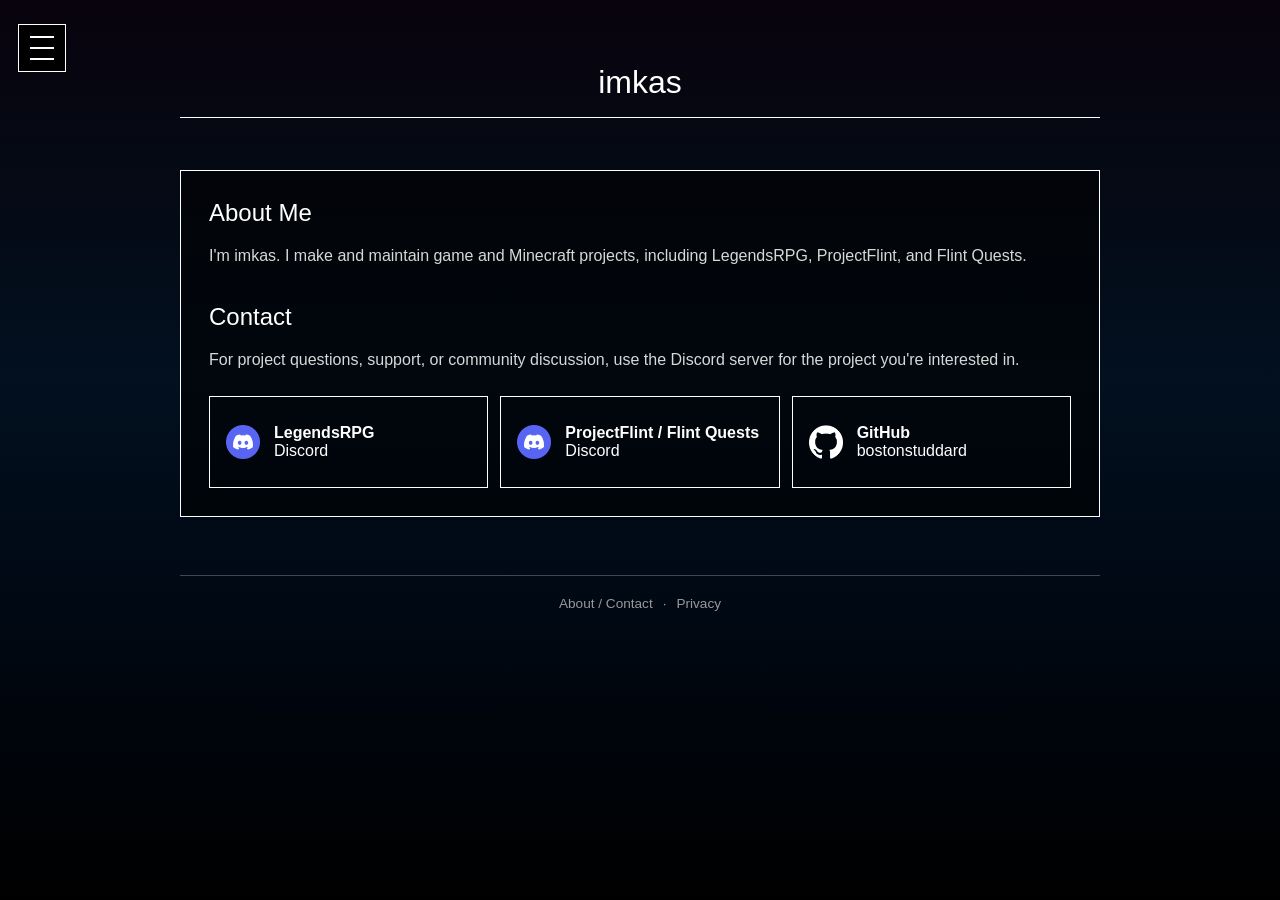
==== about.html @ 9e694613 "Add files via upload" ====
<!DOCTYPE html>
<html lang="en">
<head>
	<meta charset="UTF-8">
	<meta name="viewport" content="width=device-width, initial-scale=1.0">
	<title>About / Contact — imkas</title>
	<link rel="stylesheet" href="style.css?v=4">
	<script src="script.js?v=2" defer></script>
</head>
<body>

<button class="menu-button" id="menuButton" aria-label="Open page menu" aria-expanded="false">
	<span></span><span></span><span></span>
</button>

<aside class="side-menu" id="sideMenu">
	<div class="side-menu-title">Pages</div>
	<a href="index.html">Home</a>
	<a href="legendsrpg.html">LegendsRPG</a>
	<a href="projectflint.html">ProjectFlint</a>
	<a href="flint-quests.html">Flint Quests</a>
	<a href="about.html" class="active" aria-current="page">About / Contact</a>
	<a href="privacy.html">Privacy</a>
</aside>

<div class="menu-backdrop" id="menuBackdrop"></div>
<main class="site text-page">
	<header class="header">
		<h1><a href="index.html">imkas</a></h1>
	</header>

	<article class="text-panel">
		<h2>About Me</h2>
		<p>I'm imkas. I make and maintain game and Minecraft projects, including LegendsRPG, ProjectFlint, and Flint Quests.</p>

		<h2>Contact</h2>
		<p>For project questions, support, or community discussion, use the Discord server for the project you're interested in.</p>

		<div class="contact-grid">
			<a href="https://discord.gg/gu2Hdd2R8X" target="_blank" rel="noopener noreferrer">
				<img src="assets/discord.png" alt="">
				<span><strong>LegendsRPG</strong><br>Discord</span>
			</a>

			<a href="https://discord.gg/GePdW2E93T" target="_blank" rel="noopener noreferrer">
				<img src="assets/discord.png" alt="">
				<span><strong>ProjectFlint / Flint Quests</strong><br>Discord</span>
			</a>

			<a class="github-link" href="https://github.com/bostonstuddard" target="_blank" rel="noopener noreferrer">
				<img src="assets/github.png" alt="">
				<span><strong>GitHub</strong><br>bostonstuddard</span>
			</a>
		</div>
	</article>
<footer class="site-footer">
	<a href="about.html">About / Contact</a>
	<span>·</span>
	<a href="privacy.html">Privacy</a>
</footer>
</main>
</body>
</html>
---- style.css ----
* {
	box-sizing: border-box;
}

html,
body {
	margin: 0;
	min-height: 100%;
}

html {
	background: #000;
}

body {
	min-height: 100vh;
	background: linear-gradient(
		180deg,
		#08030d 0%,
		#050914 18%,
		#02101f 42%,
		#000813 68%,
		#000000 100%
	);
	background-attachment: fixed;
	color: #fff;
	font-family: Arial, Helvetica, sans-serif;
}

a {
	color: inherit;
}

.site {
	width: min(1100px, 92%);
	margin: 0 auto;
	padding: 64px 0 34px;
}

.header {
	text-align: center;
	margin-bottom: 52px;
}

.header h1 {
	margin: 0;
	padding-bottom: 16px;
	border-bottom: 1px solid #fff;
	font-size: 2rem;
	font-weight: 500;
}

.header h1 a {
	text-decoration: none;
}

.projects {
	display: grid;
	grid-template-columns: repeat(3, 1fr);
	gap: 24px;
}

.project-card {
	position: relative;
	overflow: hidden;
	border: 1px solid #fff;
	padding: 18px;
	display: flex;
	flex-direction: column;
	min-width: 0;
	background: rgba(0, 0, 0, 0.82);
	transition: transform 120ms ease, box-shadow 120ms ease;
}

.project-card::before {
	content: "";
	position: absolute;
	inset: 0;
	pointer-events: none;
	opacity: 1;
	z-index: 0;
}

.project-card > * {
	position: relative;
	z-index: 1;
}

.project-card:nth-child(1)::before {
	background: linear-gradient(
		180deg,
		rgba(180, 38, 38, 0.42) 0%,
		rgba(120, 20, 20, 0.18) 22%,
		rgba(0, 0, 0, 0) 58%
	);
}

.project-card:nth-child(2)::before {
	background: linear-gradient(
		180deg,
		rgba(0, 175, 215, 0.38) 0%,
		rgba(0, 105, 145, 0.17) 22%,
		rgba(0, 0, 0, 0) 58%
	);
}

.project-card:nth-child(3)::before {
	background: linear-gradient(
		180deg,
		rgba(155, 38, 215, 0.42) 0%,
		rgba(90, 20, 135, 0.18) 22%,
		rgba(0, 0, 0, 0) 58%
	);
}

.project-card:hover {
	transform: translateY(-2px);
	box-shadow: 0 0 22px rgba(255, 255, 255, 0.06);
}

.project-image-link {
	display: block;
	margin-bottom: 18px;
}

.project-image {
	display: block;
	width: 100%;
	aspect-ratio: 16 / 9;
	object-fit: cover;
	border: 1px solid #666;
	background: #050505;
	box-shadow: inset 0 0 30px rgba(255, 255, 255, 0.04);
}

.project-logo-frame {
	display: grid;
	place-items: center;
	aspect-ratio: 16 / 9;
	border: 1px solid #666;
	background: #050505;
}

.project-logo-image {
	width: 92%;
	aspect-ratio: auto;
	object-fit: contain;
	border: 0;
	background: transparent;
	box-shadow: none;
}

.project-card h2 {
	margin: 0 0 12px;
	font-size: 1.35rem;
	font-weight: 500;
}

.project-card h2 a {
	text-decoration: none;
}

.project-card h2 a:hover {
	text-decoration: underline;
}

.project-card p {
	margin: 0;
	line-height: 1.5;
	color: #d8d8d8;
}

.project-links {
	display: flex;
	flex-wrap: wrap;
	gap: 10px;
	margin-top: auto;
	padding-top: 28px;
}

.project-links a {
	min-width: 44px;
	height: 44px;
	border: 1px solid #fff;
	display: inline-flex;
	align-items: center;
	justify-content: center;
	text-decoration: none;
	transition: transform 120ms ease, background 120ms ease;
}

.project-links a:hover,
.detail-links a:hover,
.contact-grid a:hover {
	background: #171717;
	transform: translateY(-2px);
}

.project-links .icon-link {
	width: 44px;
	padding: 0;
}

.project-links .text-link {
	width: auto;
	padding: 0 10px;
	font-size: 0.78rem;
}

.project-links img {
	width: 26px;
	height: 26px;
	object-fit: contain;
}

.github-link img {
	filter: brightness(0) invert(1);
}

.menu-button {
	position: fixed;
	left: 18px;
	top: 24px;
	z-index: 30;
	width: 48px;
	height: 48px;
	padding: 11px;
	border: 1px solid #fff;
	background: #000;
	cursor: pointer;
	display: flex;
	flex-direction: column;
	justify-content: space-between;
}

.menu-button span {
	display: block;
	height: 2px;
	width: 100%;
	background: #fff;
}

.side-menu {
	position: fixed;
	left: 0;
	top: 0;
	bottom: 0;
	z-index: 25;
	width: 260px;
	padding: 92px 20px 20px;
	border-right: 1px solid #fff;
	background: linear-gradient(
		180deg,
		#09030f 0%,
		#061020 45%,
		#000000 100%
	);
	transform: translateX(-100%);
	transition: transform 160ms ease;
}

.side-menu.open {
	transform: translateX(0);
}

.side-menu-title {
	margin-bottom: 18px;
	color: #999;
	font-size: 0.8rem;
	text-transform: uppercase;
	letter-spacing: 0.15em;
}

.side-menu a {
	display: block;
	padding: 12px 10px;
	margin-bottom: 6px;
	border: 1px solid transparent;
	text-decoration: none;
}

.side-menu a:hover {
	border-color: #fff;
}

.side-menu a.active {
	border-color: #fff;
	background: rgba(255, 255, 255, 0.08);
}

.menu-backdrop {
	position: fixed;
	inset: 0;
	z-index: 20;
	background: rgba(0, 0, 0, 0.65);
	opacity: 0;
	pointer-events: none;
	transition: opacity 160ms ease;
}

.menu-backdrop.open {
	opacity: 1;
	pointer-events: auto;
}

.project-detail {
	max-width: 920px;
	margin: 0 auto;
}

.hero-image {
	display: block;
	width: 100%;
	aspect-ratio: 16 / 9;
	object-fit: cover;
	border: 1px solid #fff;
	background: #050505;
}

.hero-logo-wrap {
	display: grid;
	place-items: center;
	min-height: 320px;
	border: 1px solid #fff;
	background: rgba(0, 0, 0, 0.55);
	padding: 34px;
}

.hero-logo {
	display: block;
	width: min(760px, 95%);
	height: auto;
}

.project-title-row {
	display: flex;
	align-items: center;
	gap: 14px;
	margin: 28px 0 12px;
}

.project-title-row h2 {
	margin: 0;
}

.project-title-icon {
	width: 48px;
	height: 48px;
	object-fit: contain;
}

.pixel-icon {
	image-rendering: pixelated;
}

.project-detail h2 {
	font-size: 2rem;
	font-weight: 500;
	margin: 28px 0 12px;
}

.project-detail p,
.text-panel p {
	color: #d8d8d8;
	line-height: 1.65;
}

.detail-links {
	display: flex;
	flex-wrap: wrap;
	gap: 12px;
	margin: 24px 0 42px;
}

.detail-links a,
.unavailable-link {
	border: 1px solid #fff;
	padding: 10px 14px;
	display: inline-flex;
	align-items: center;
	gap: 9px;
	text-decoration: none;
	min-height: 44px;
	transition: transform 120ms ease, background 120ms ease;
}

.unavailable-link {
	color: #888;
	border-color: #555;
}

.detail-links img {
	width: 24px;
	height: 24px;
	object-fit: contain;
}

.project-detail h3 {
	font-weight: 500;
	margin-bottom: 16px;
}

.gallery {
	display: grid;
	grid-template-columns: repeat(3, 1fr);
	gap: 12px;
}

.gallery-single {
	grid-template-columns: 1fr;
}

.gallery img {
	width: 100%;
	aspect-ratio: 16 / 9;
	object-fit: cover;
	border: 1px solid #555;
}

.text-page {
	max-width: 920px;
}

.text-panel {
	border: 1px solid #fff;
	background: rgba(0, 0, 0, 0.58);
	padding: 28px;
}

.text-panel h2 {
	margin: 0 0 14px;
	font-weight: 500;
}

.text-panel h2:not(:first-child) {
	margin-top: 34px;
}

.muted {
	color: #888 !important;
	font-size: 0.9rem;
}

.contact-grid {
	display: grid;
	grid-template-columns: repeat(3, 1fr);
	gap: 12px;
	margin-top: 22px;
}

.contact-grid a {
	min-height: 92px;
	border: 1px solid #fff;
	padding: 16px;
	display: flex;
	align-items: center;
	gap: 14px;
	text-decoration: none;
	transition: transform 120ms ease, background 120ms ease;
}

.contact-grid img {
	width: 34px;
	height: 34px;
	object-fit: contain;
}

.site-footer {
	display: flex;
	justify-content: center;
	align-items: center;
	gap: 10px;
	margin-top: 58px;
	padding-top: 20px;
	border-top: 1px solid rgba(255, 255, 255, 0.25);
	color: #999;
	font-size: 0.85rem;
}

.site-footer a {
	text-decoration: none;
}

.site-footer a:hover {
	color: #fff;
	text-decoration: underline;
}

@media (max-width: 800px) {
	.site {
		padding-top: 90px;
	}

	.projects,
	.contact-grid {
		grid-template-columns: 1fr;
	}

	.gallery {
		grid-template-columns: 1fr;
	}

	.hero-logo-wrap {
		min-height: 220px;
	}

	.project-links .text-link {
		font-size: 0.82rem;
	}
}
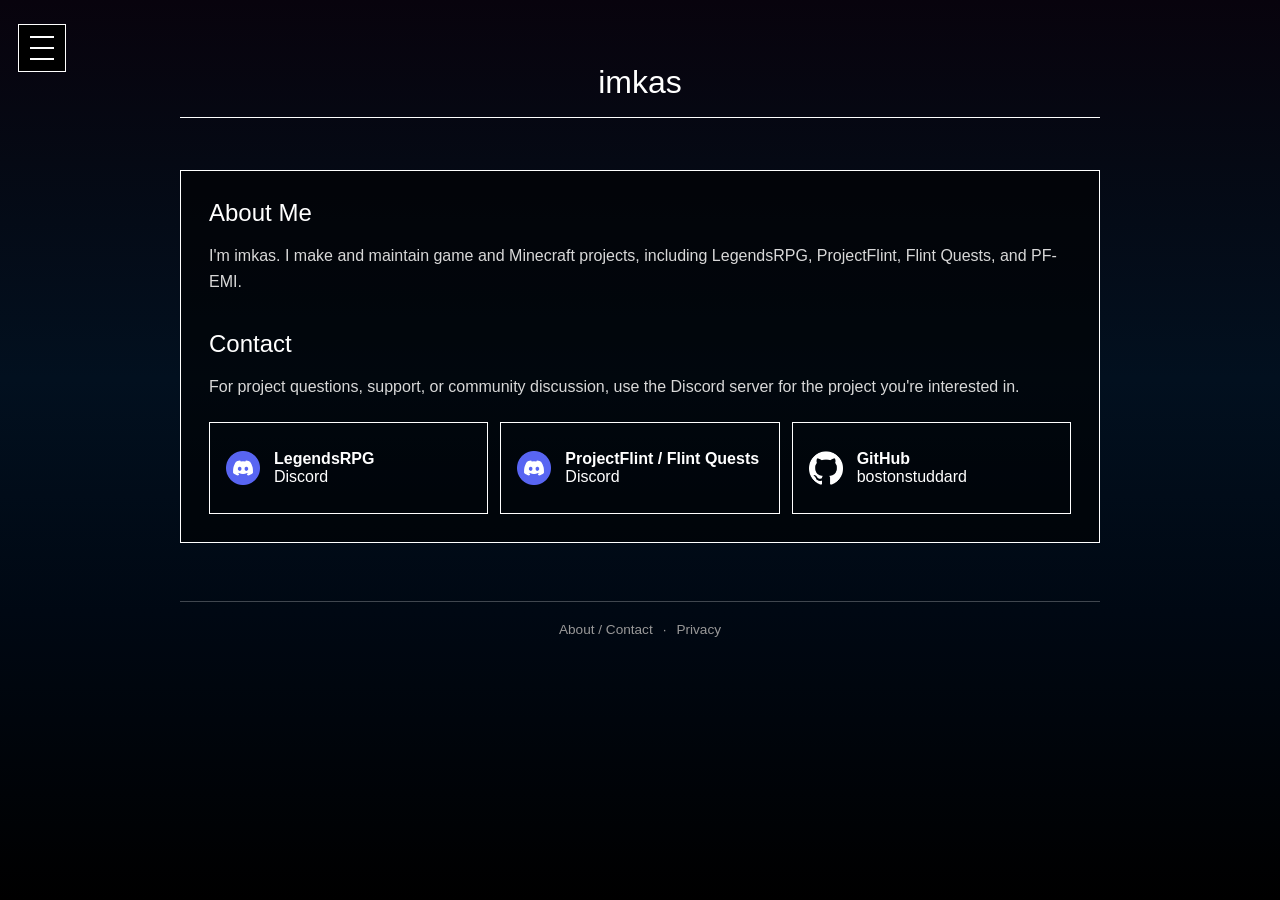
==== commit e0bb9803: "Add files via upload" ====
--- a/about.html
+++ b/about.html
@@ -4,7 +4,7 @@
 	<meta charset="UTF-8">
 	<meta name="viewport" content="width=device-width, initial-scale=1.0">
 	<title>About / Contact — imkas</title>
-	<link rel="stylesheet" href="style.css?v=4">
+	<link rel="stylesheet" href="style.css?v=7">
 	<script src="script.js?v=2" defer></script>
 </head>
 <body>
@@ -19,6 +19,7 @@
 	<a href="legendsrpg.html">LegendsRPG</a>
 	<a href="projectflint.html">ProjectFlint</a>
 	<a href="flint-quests.html">Flint Quests</a>
+	<a href="pf-emi.html">PF-EMI</a>
 	<a href="about.html" class="active" aria-current="page">About / Contact</a>
 	<a href="privacy.html">Privacy</a>
 </aside>
@@ -31,7 +32,7 @@
 
 	<article class="text-panel">
 		<h2>About Me</h2>
-		<p>I'm imkas. I make and maintain game and Minecraft projects, including LegendsRPG, ProjectFlint, and Flint Quests.</p>
+		<p>I'm imkas. I make and maintain game and Minecraft projects, including LegendsRPG, ProjectFlint, Flint Quests, and PF-EMI.</p>
 
 		<h2>Contact</h2>
 		<p>For project questions, support, or community discussion, use the Discord server for the project you're interested in.</p>
--- a/style.css
+++ b/style.css
@@ -56,7 +56,7 @@
 
 .projects {
 	display: grid;
-	grid-template-columns: repeat(3, 1fr);
+	grid-template-columns: repeat(2, 1fr);
 	gap: 24px;
 }
 
@@ -109,6 +109,16 @@
 		180deg,
 		rgba(155, 38, 215, 0.42) 0%,
 		rgba(90, 20, 135, 0.18) 22%,
+		rgba(0, 0, 0, 0) 58%
+	);
+}
+
+
+.project-card:nth-child(4)::before {
+	background: linear-gradient(
+		180deg,
+		rgba(230, 145, 35, 0.42) 0%,
+		rgba(145, 80, 20, 0.18) 22%,
 		rgba(0, 0, 0, 0) 58%
 	);
 }
@@ -508,3 +518,26 @@
 		font-size: 0.82rem;
 	}
 }
+
+
+/* External project service icons */
+.project-links .icon-link img,
+.detail-links img {
+	object-fit: contain;
+}
+
+.project-links .icon-link img[src$="youtube.webp"],
+.detail-links img[src$="youtube.webp"] {
+	width: 28px;
+	height: 24px;
+}
+
+.project-links .icon-link img[src$="wiki.svg"],
+.detail-links img[src$="wiki.svg"],
+.project-links .icon-link img[src$="modrinth.png"],
+.detail-links img[src$="modrinth.png"],
+.project-links .icon-link img[src$="curseforge.svg"],
+.detail-links img[src$="curseforge.svg"] {
+	width: 25px;
+	height: 25px;
+}
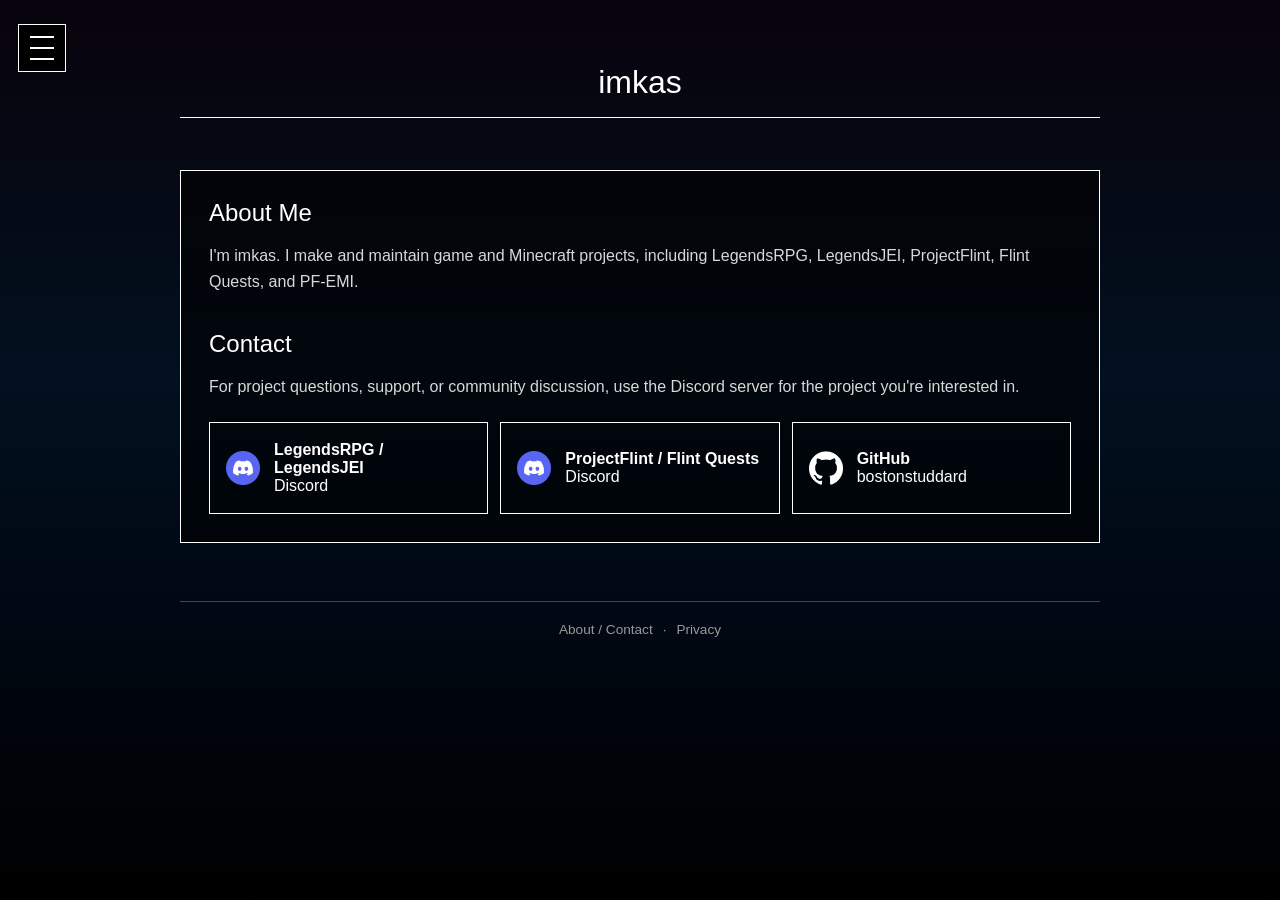
==== commit 0380f4e1: "Add files via upload" ====
--- a/about.html
+++ b/about.html
@@ -4,7 +4,7 @@
 	<meta charset="UTF-8">
 	<meta name="viewport" content="width=device-width, initial-scale=1.0">
 	<title>About / Contact — imkas</title>
-	<link rel="stylesheet" href="style.css?v=7">
+	<link rel="stylesheet" href="style.css?v=8">
 	<script src="script.js?v=2" defer></script>
 </head>
 <body>
@@ -17,6 +17,7 @@
 	<div class="side-menu-title">Pages</div>
 	<a href="index.html">Home</a>
 	<a href="legendsrpg.html">LegendsRPG</a>
+	<a href="legendsjei.html">LegendsJEI</a>
 	<a href="projectflint.html">ProjectFlint</a>
 	<a href="flint-quests.html">Flint Quests</a>
 	<a href="pf-emi.html">PF-EMI</a>
@@ -32,7 +33,7 @@
 
 	<article class="text-panel">
 		<h2>About Me</h2>
-		<p>I'm imkas. I make and maintain game and Minecraft projects, including LegendsRPG, ProjectFlint, Flint Quests, and PF-EMI.</p>
+		<p>I'm imkas. I make and maintain game and Minecraft projects, including LegendsRPG, LegendsJEI, ProjectFlint, Flint Quests, and PF-EMI.</p>
 
 		<h2>Contact</h2>
 		<p>For project questions, support, or community discussion, use the Discord server for the project you're interested in.</p>
@@ -40,7 +41,7 @@
 		<div class="contact-grid">
 			<a href="https://discord.gg/gu2Hdd2R8X" target="_blank" rel="noopener noreferrer">
 				<img src="assets/discord.png" alt="">
-				<span><strong>LegendsRPG</strong><br>Discord</span>
+				<span><strong>LegendsRPG / LegendsJEI</strong><br>Discord</span>
 			</a>
 
 			<a href="https://discord.gg/GePdW2E93T" target="_blank" rel="noopener noreferrer">
--- a/style.css
+++ b/style.css
@@ -35,6 +35,10 @@
 	width: min(1100px, 92%);
 	margin: 0 auto;
 	padding: 64px 0 34px;
+}
+
+.home-page {
+	width: min(1800px, 96%);
 }
 
 .header {
@@ -56,19 +60,19 @@
 
 .projects {
 	display: grid;
-	grid-template-columns: repeat(2, 1fr);
-	gap: 24px;
+	grid-template-columns: repeat(5, minmax(0, 1fr));
+	gap: 16px;
 }
 
 .project-card {
 	position: relative;
 	overflow: hidden;
 	border: 1px solid #fff;
-	padding: 18px;
+	padding: 14px;
 	display: flex;
 	flex-direction: column;
 	min-width: 0;
-	background: rgba(0, 0, 0, 0.82);
+	background: rgba(8, 9, 13, 0.72);
 	transition: transform 120ms ease, box-shadow 120ms ease;
 }
 
@@ -89,37 +93,45 @@
 .project-card:nth-child(1)::before {
 	background: linear-gradient(
 		180deg,
-		rgba(180, 38, 38, 0.42) 0%,
-		rgba(120, 20, 20, 0.18) 22%,
-		rgba(0, 0, 0, 0) 58%
+		rgba(180, 38, 38, 0.46) 0%,
+		rgba(128, 25, 25, 0.32) 45%,
+		rgba(92, 18, 18, 0.25) 100%
 	);
 }
 
 .project-card:nth-child(2)::before {
 	background: linear-gradient(
 		180deg,
-		rgba(0, 175, 215, 0.38) 0%,
-		rgba(0, 105, 145, 0.17) 22%,
-		rgba(0, 0, 0, 0) 58%
+		rgba(38, 175, 110, 0.43) 0%,
+		rgba(26, 118, 77, 0.30) 45%,
+		rgba(18, 82, 53, 0.24) 100%
 	);
 }
 
 .project-card:nth-child(3)::before {
 	background: linear-gradient(
 		180deg,
-		rgba(155, 38, 215, 0.42) 0%,
-		rgba(90, 20, 135, 0.18) 22%,
-		rgba(0, 0, 0, 0) 58%
-	);
-}
-
+		rgba(0, 175, 215, 0.42) 0%,
+		rgba(0, 112, 150, 0.30) 45%,
+		rgba(0, 78, 108, 0.24) 100%
+	);
+}
 
 .project-card:nth-child(4)::before {
 	background: linear-gradient(
 		180deg,
-		rgba(230, 145, 35, 0.42) 0%,
-		rgba(145, 80, 20, 0.18) 22%,
-		rgba(0, 0, 0, 0) 58%
+		rgba(155, 38, 215, 0.44) 0%,
+		rgba(100, 25, 145, 0.31) 45%,
+		rgba(72, 18, 105, 0.24) 100%
+	);
+}
+
+.project-card:nth-child(5)::before {
+	background: linear-gradient(
+		180deg,
+		rgba(230, 145, 35, 0.45) 0%,
+		rgba(158, 91, 25, 0.31) 45%,
+		rgba(112, 62, 18, 0.25) 100%
 	);
 }
 
@@ -130,7 +142,7 @@
 
 .project-image-link {
 	display: block;
-	margin-bottom: 18px;
+	margin-bottom: 14px;
 }
 
 .project-image {
@@ -162,7 +174,7 @@
 
 .project-card h2 {
 	margin: 0 0 12px;
-	font-size: 1.35rem;
+	font-size: 1.18rem;
 	font-weight: 500;
 }
 
@@ -183,15 +195,16 @@
 .project-links {
 	display: flex;
 	flex-wrap: wrap;
-	gap: 10px;
+	gap: 8px;
 	margin-top: auto;
-	padding-top: 28px;
+	padding-top: 22px;
 }
 
 .project-links a {
 	min-width: 44px;
 	height: 44px;
 	border: 1px solid #fff;
+	background: rgba(255, 255, 255, 0.07);
 	display: inline-flex;
 	align-items: center;
 	justify-content: center;
@@ -199,7 +212,11 @@
 	transition: transform 120ms ease, background 120ms ease;
 }
 
-.project-links a:hover,
+.project-links a:hover {
+	background: rgba(255, 255, 255, 0.15);
+	transform: translateY(-2px);
+}
+
 .detail-links a:hover,
 .contact-grid a:hover {
 	background: #171717;
@@ -420,6 +437,10 @@
 	grid-template-columns: 1fr;
 }
 
+.gallery-two-column {
+	grid-template-columns: repeat(2, 1fr);
+}
+
 .gallery img {
 	width: 100%;
 	aspect-ratio: 16 / 9;
@@ -496,17 +517,21 @@
 	text-decoration: underline;
 }
 
+@media (max-width: 1050px) {
+	.projects {
+		grid-template-columns: repeat(2, minmax(0, 1fr));
+	}
+}
+
 @media (max-width: 800px) {
 	.site {
 		padding-top: 90px;
 	}
 
 	.projects,
-	.contact-grid {
-		grid-template-columns: 1fr;
-	}
-
-	.gallery {
+	.contact-grid,
+	.gallery,
+	.gallery-two-column {
 		grid-template-columns: 1fr;
 	}
 
